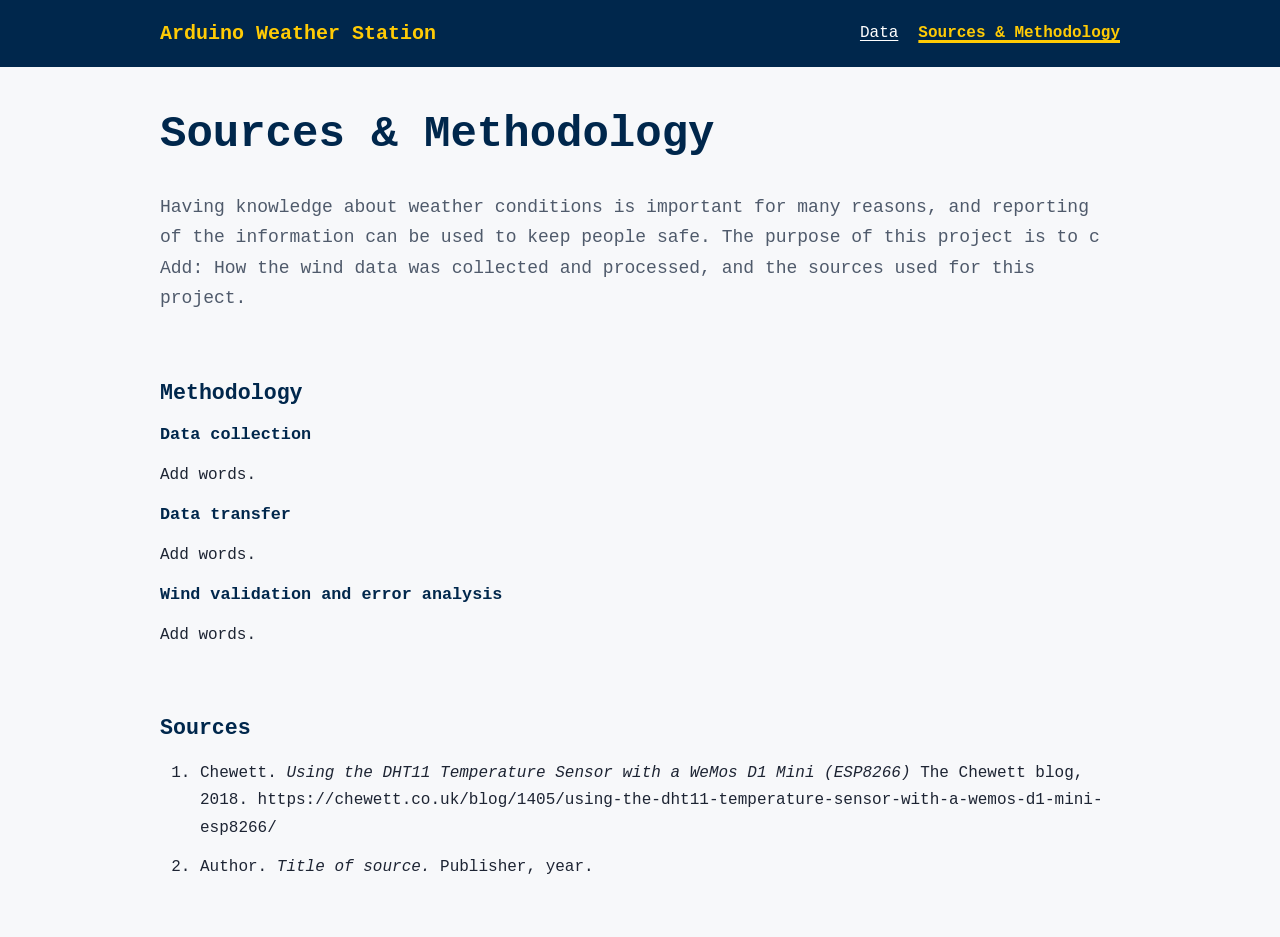
==== sources.html @ 7f2db9c7 "dew point" ====
<!DOCTYPE html>
<html lang="en">
<head>
    <meta charset="utf-8">
    <meta name="viewport" content="width=device-width, initial-scale=1">
    <meta name="description" content="Methodology and sources for the Arduino Weather Station project.">
    <title>Sources &amp; Methodology | Arduino Weather Station</title>
    <link rel="stylesheet" href="assets/css/style.css">
</head>
<body>
    <a class="skip-link" href="#main-content">Skip to content</a>

    <header class="site-header">
        <div class="container header-content">
            <a class="site-title" href="index.html">Arduino Weather Station</a>

            <nav aria-label="Main navigation">
                <a href="index.html">Data</a>
                <a href="sources.html" aria-current="page">Sources &amp; Methodology</a>
            </nav>
        </div>
    </header>

    <main id="main-content" class="container">
        <h1>Sources &amp; Methodology</h1>
        <p class="intro">
            Having knowledge about weather conditions is important for many reasons, and reporting of the information can be used to keep people safe.

            The purpose of this project is to c
            Add: How the wind data was collected and processed, and the sources
            used for this project.
        </p>

        <section aria-labelledby="methodology-heading">
            <h2 id="methodology-heading">Methodology</h2>

            <h3>Data collection</h3>
            <p>
                Add words.
            </p>

            <h3>Data transfer</h3>
            <p>
                Add words.
            </p>

            <h3>Wind validation and error analysis</h3>
            <p>
                Add words.
            </p>
        </section>

        <section aria-labelledby="sources-heading">
            <h2 id="sources-heading">Sources</h2>
            <ol>
                <li id="source-1">
                    Chewett. <cite>Using the DHT11 Temperature Sensor with a WeMos D1 Mini (ESP8266)</cite> The Chewett blog, 2018.
                    https://chewett.co.uk/blog/1405/using-the-dht11-temperature-sensor-with-a-wemos-d1-mini-esp8266/
                </li>
                <li id="source-2">
                    Author. <cite>Title of source.</cite> Publisher, year.
                    <!-- Add a link to the source here. -->
                </li>
            </ol>
        </section>
    </main>
</body>
</html>
---- assets/css/style.css ----
:root {
    --um-blue: #00274c;
    --um-maize: #ffcb05;
    --bg: #f7f8fa;
    --text: #1d2433;
    --muted: #4f5a6b;
    --border: #d5dae3;
}

* {
    box-sizing: border-box;
}

body {
    margin: 0;
    background: var(--bg);
    color: var(--text);
    font-family: "Courier New", Courier, monospace;
    line-height: 1.7;
}

.container {
    width: min(100% - 2rem, 960px);
    margin-inline: auto;
}

.site-header {
    background: var(--um-blue);
    /* border-bottom: 5px solid var(--um-maize); */
}

.header-content {
    display: flex;
    align-items: center;
    justify-content: space-between;
    flex-wrap: wrap;
    gap: 1rem;
    padding-block: 1rem;
}

.site-title {
    color: var(--um-maize);
    font-size: 1.25rem;
    font-weight: 700;
    text-decoration: none;
}

nav {
    display: flex;
    flex-wrap: wrap;
    gap: 0.5rem 1.25rem;
}

a {
    color: var(--um-blue);
    text-underline-offset: 0.2em;
}

nav a {
    padding-block: 0.25rem;
    color: #fff;
}

nav a[aria-current="page"] {
    font-weight: 700;
    color: var(--um-maize);
    text-decoration-thickness: 3px;
    text-decoration-color: var(--um-maize);
}

a:focus-visible,
button:focus-visible,
select:focus-visible {
    outline: 3px solid var(--um-maize);
    outline-offset: 3px;
    box-shadow: 0 0 0 5px var(--um-blue);
}

main {
    padding-block: 2.5rem;
    overflow-wrap: anywhere;
}

h1,
h2,
h3 {
    color: var(--um-blue);
    line-height: 1.25;
}

h1 {
    margin-top: 0;
    font-size: clamp(2rem, 5vw, 2.75rem);
}

h2 {
    font-size: 1.35rem;
}

h3 {
    font-size: 1.05rem;
    margin: 0 0 0.25rem;
}

.intro {
    color: var(--muted);
    font-size: 1.125rem;
}

section {
    margin-top: 2rem;
    padding-top: 1rem;
    /* border-top: 3px solid var(--um-maize); */
}

li + li {
    margin-top: 0.75rem;
}

img {
    max-width: 100%;
    height: auto;
}

.skip-link {
    position: absolute;
    top: -100px;
    left: 1rem;
    padding: 0.5rem 1rem;
    background: var(--um-maize);
    color: var(--um-blue);
    font-weight: 700;
    z-index: 1;
}

.skip-link:focus {
    top: 1rem;
}

/* ---------- Controls ---------- */
.controls {
    display: flex;
    flex-wrap: wrap;
    align-items: center;
    gap: 0.75rem;
    margin: 1.25rem 0;
}

button {
    font: inherit;
    font-weight: 700;
    padding: 0.5rem 1.1rem;
    border: 2px solid var(--um-blue);
    border-radius: 6px;
    background: var(--um-blue);
    color: var(--um-maize);
    cursor: pointer;
}

button:hover:not(:disabled) {
    background: var(--um-maize);
    color: var(--um-blue);
}

button.secondary {
    background: #fff;
    color: var(--um-blue);
}

button.secondary:hover:not(:disabled) {
    background: var(--um-maize);
}

button:disabled {
    opacity: 0.5;
    cursor: not-allowed;
}

select {
    font: inherit;
    padding: 0.4rem;
    border: 2px solid var(--um-blue);
    border-radius: 6px;
    background: #fff;
    color: var(--um-blue);
}

.status {
    font-weight: 600;
    color: var(--muted);
}

.status.connected {
    color: #1a6b2f;
}

.status.error {
    color: #a3211a;
}

/* ---------- Data cards ---------- */
.cards {
    display: grid;
    grid-template-columns: repeat(auto-fit, minmax(240px, 1fr));
    gap: 1rem;
    margin-block: 1rem;
}

.card {
    position: relative;
    padding: 1rem 1.25rem;
    background: #fff;
    border: 1px solid var(--border);
    border-left: 6px solid var(--um-maize);
    border-radius: 8px;
}

.reading {
    margin: 0;
    color: var(--um-blue);
    font-size: 2.25rem;
    font-weight: 700;
    line-height: 1.2;
}

.unit {
    font-size: 1rem;
    font-weight: 600;
    color: var(--muted);
}

.note {
    margin: 0.25rem 0 0;
    color: var(--muted);
    font-size: 0.9rem;
}

/* ---------- Compass ---------- */
.compass {
    position: absolute;
    top: 1rem;
    right: 1.25rem;
    width: 84px;
    height: 84px;
    border: 3px solid var(--um-blue);
    border-radius: 50%;
    background: #fff;
}

.compass span {
    position: absolute;
    font-size: 0.7rem;
    font-weight: 700;
    color: var(--um-blue);
    line-height: 1;
}

.compass .n { top: 3px; left: 50%; transform: translateX(-50%); }
.compass .s { bottom: 3px; left: 50%; transform: translateX(-50%); }
.compass .e { right: 4px; top: 50%; transform: translateY(-50%); }
.compass .w { left: 4px; top: 50%; transform: translateY(-50%); }

.needle {
    position: absolute;
    left: 50%;
    top: 50%;
    width: 6px;
    height: 56px;
    margin: -28px 0 0 -3px;
    background: linear-gradient(to bottom, var(--um-maize) 50%, var(--um-blue) 50%);
    border-radius: 3px;
    transform: rotate(0deg);
    transition: transform 0.4s ease;
}

/* ---------- Table ---------- */
.table-wrap {
    overflow-x: auto;
    border: 1px solid var(--border);
    border-radius: 8px;
    background: #fff;
}

table {
    width: 100%;
    border-collapse: collapse;
}

th,
td {
    padding: 0.5rem 0.9rem;
    text-align: left;
    border-bottom: 1px solid var(--border);
}

thead th {
    background: var(--um-blue);
    color: var(--um-maize);
}

tbody tr:nth-child(even) {
    background: #f3f5f9;
}

.charts {
    display: grid;
    grid-template-columns: repeat(auto-fit, minmax(300px, 1fr));
    gap: 1rem;
    margin: 1rem 0 2rem;
}
.charts iframe {
    width: 100%;
    height: 260px;
    border: 1px solid #ccc;
    border-radius: 6px;
}
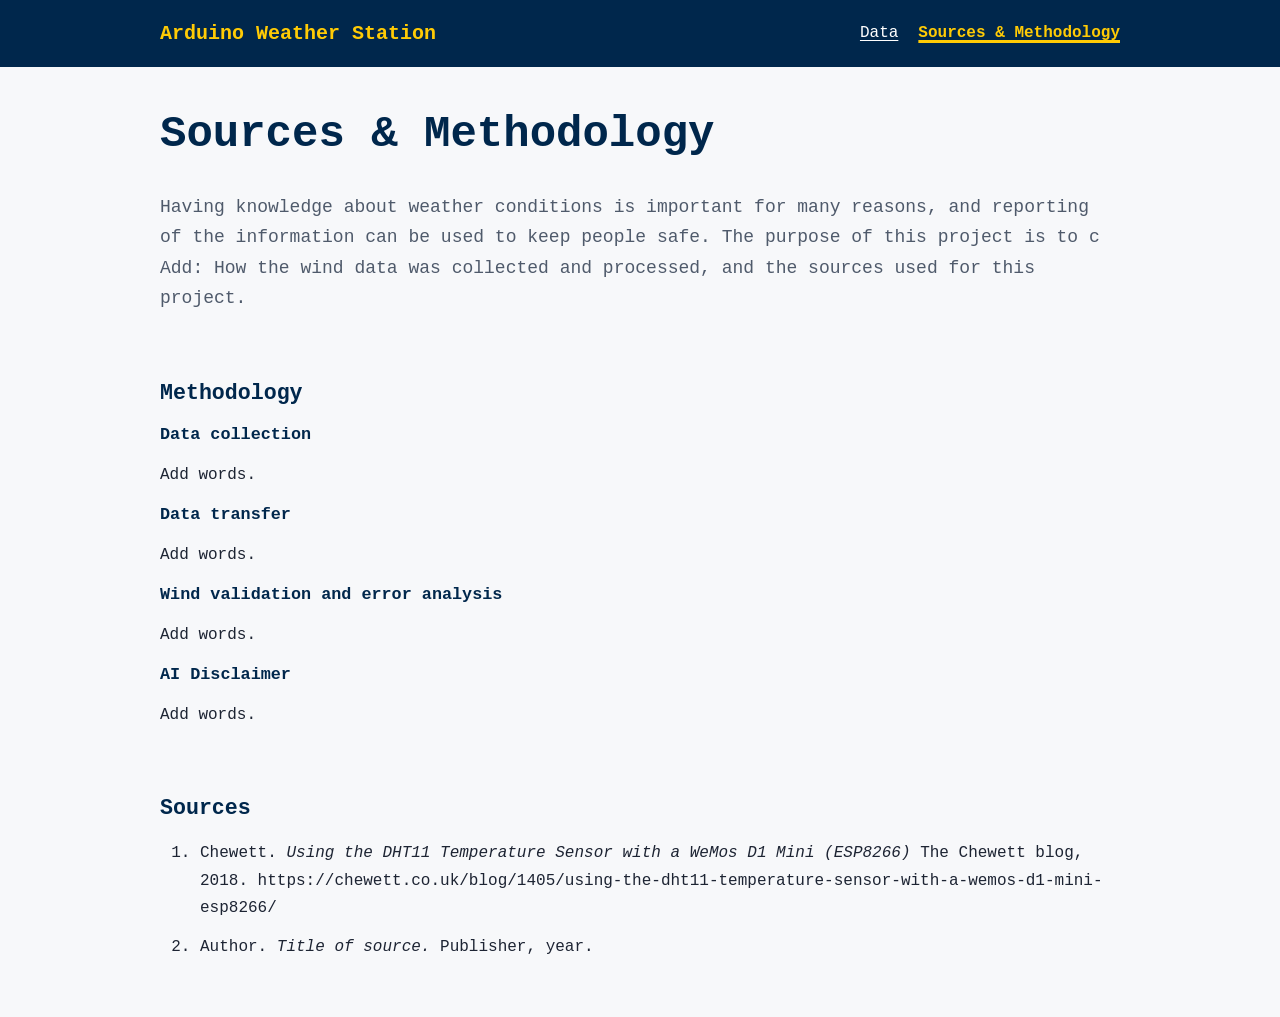
==== commit baf055fd: "updates to index" ====
--- a/sources.html
+++ b/sources.html
@@ -48,6 +48,10 @@
             <p>
                 Add words.
             </p>
+            <h3>AI Disclaimer</h3>
+            <p>
+                Add words.
+            </p>
         </section>
 
         <section aria-labelledby="sources-heading">
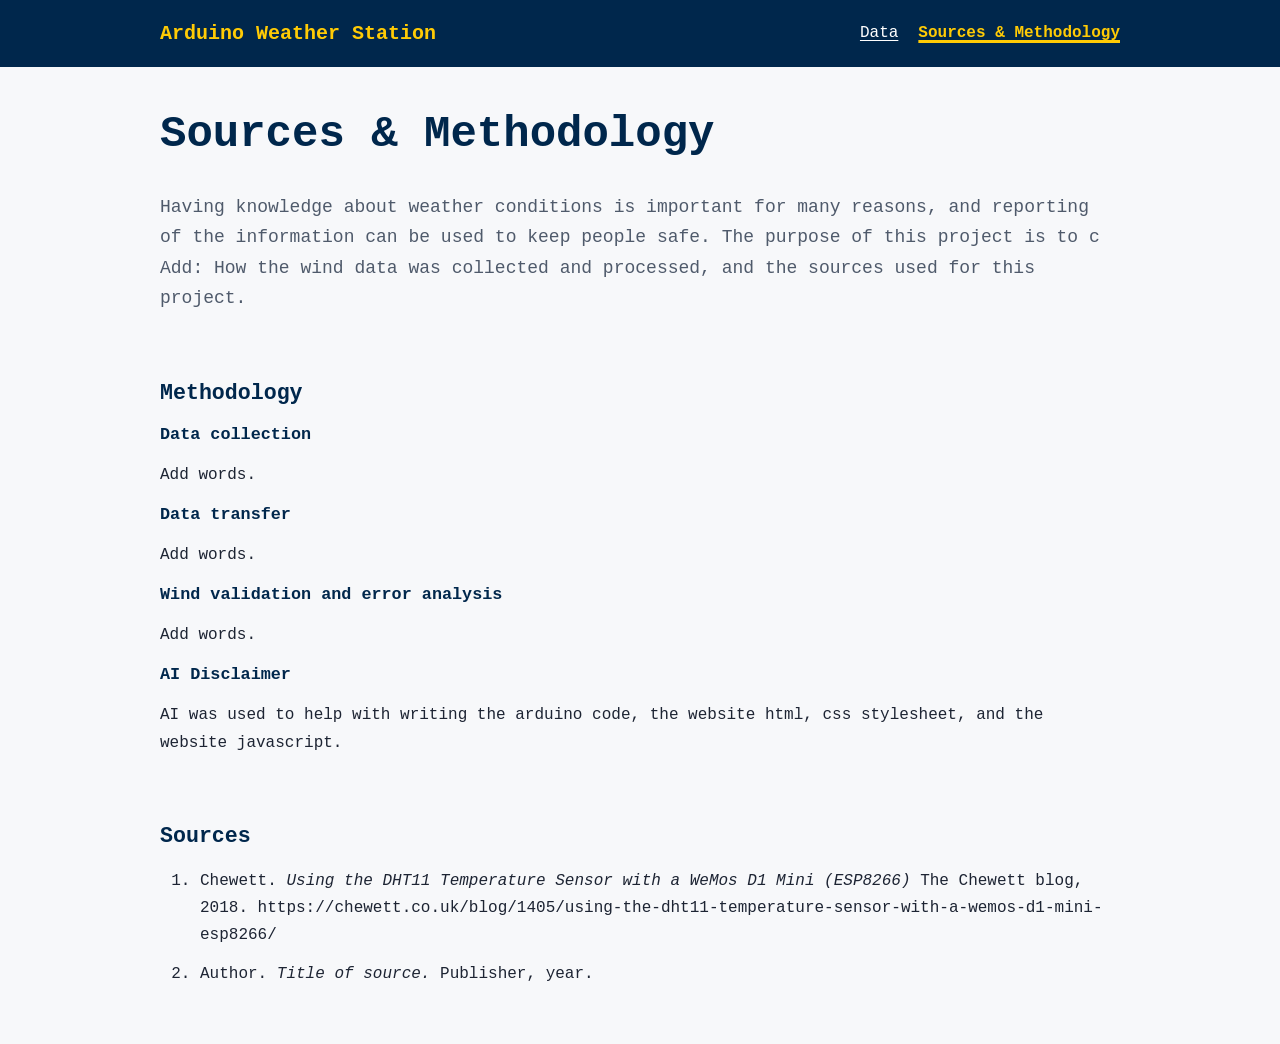
==== commit ad7034e5: "chanes" ====
--- a/sources.html
+++ b/sources.html
@@ -5,6 +5,9 @@
     <meta name="viewport" content="width=device-width, initial-scale=1">
     <meta name="description" content="Methodology and sources for the Arduino Weather Station project.">
     <title>Sources &amp; Methodology | Arduino Weather Station</title>
+    <link rel="icon" href="favicon.ico" sizes="any">
+    <link rel="icon" type="image/png" sizes="32x32" href="assets/images/favicon-32.png">
+    <link rel="apple-touch-icon" href="assets/images/favicon-180.png">
     <link rel="stylesheet" href="assets/css/style.css">
 </head>
 <body>
@@ -50,7 +53,7 @@
             </p>
             <h3>AI Disclaimer</h3>
             <p>
-                Add words.
+                AI was used to help with writing the arduino code, the website html, css stylesheet, and the website javascript. 
             </p>
         </section>
 
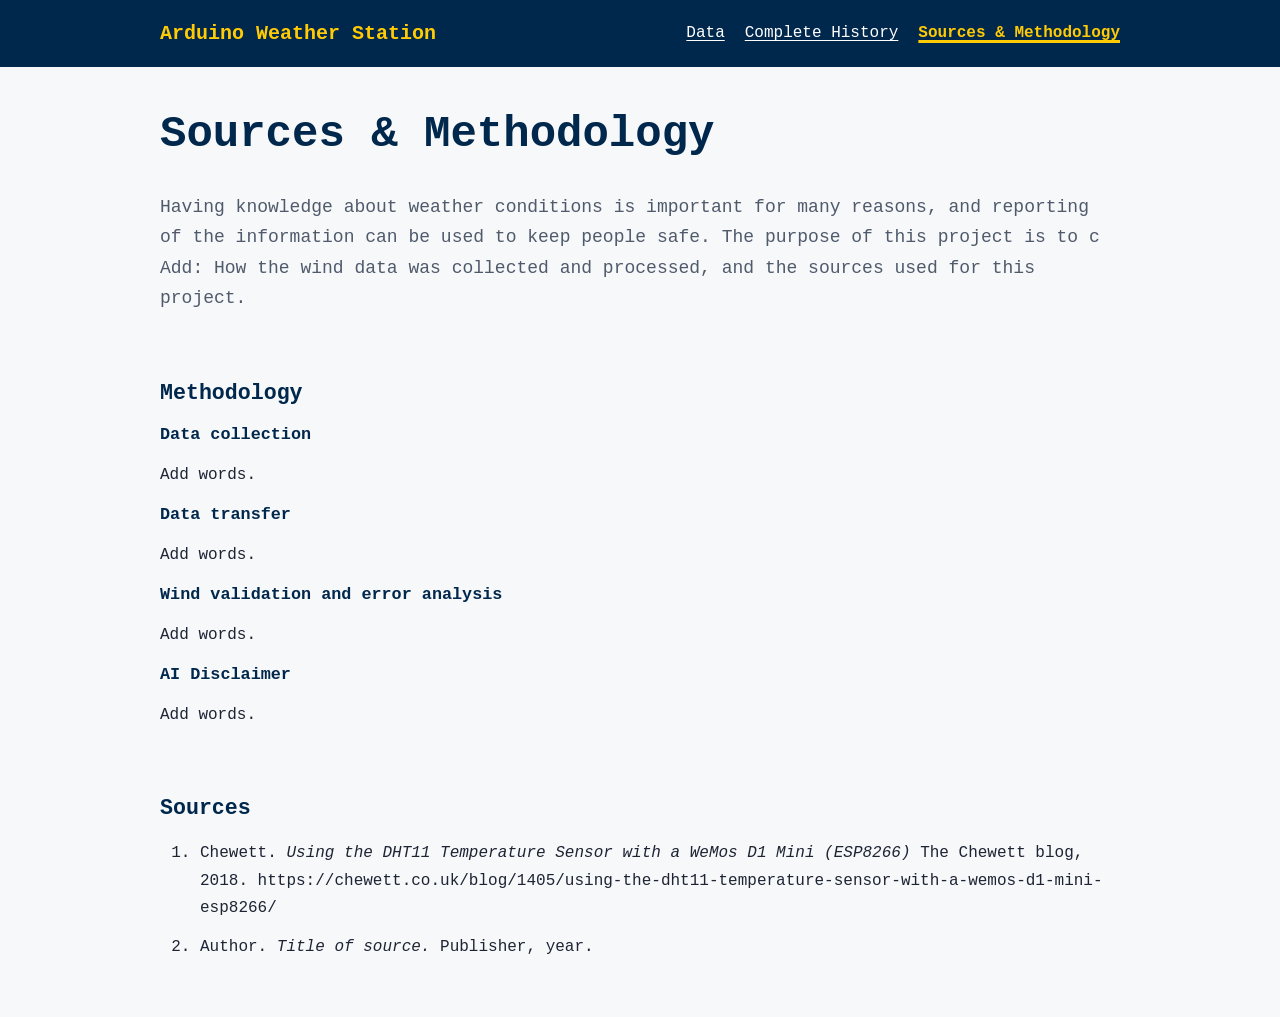
==== commit bbe6cbfe: "History" ====
--- a/sources.html
+++ b/sources.html
@@ -1,75 +1,76 @@
-<!DOCTYPE html>
-<html lang="en">
-<head>
-    <meta charset="utf-8">
-    <meta name="viewport" content="width=device-width, initial-scale=1">
-    <meta name="description" content="Methodology and sources for the Arduino Weather Station project.">
-    <title>Sources &amp; Methodology | Arduino Weather Station</title>
-    <link rel="icon" href="favicon.ico" sizes="any">
-    <link rel="icon" type="image/png" sizes="32x32" href="assets/images/favicon-32.png">
-    <link rel="apple-touch-icon" href="assets/images/favicon-180.png">
-    <link rel="stylesheet" href="assets/css/style.css">
-</head>
-<body>
-    <a class="skip-link" href="#main-content">Skip to content</a>
-
-    <header class="site-header">
-        <div class="container header-content">
-            <a class="site-title" href="index.html">Arduino Weather Station</a>
-
-            <nav aria-label="Main navigation">
-                <a href="index.html">Data</a>
-                <a href="sources.html" aria-current="page">Sources &amp; Methodology</a>
-            </nav>
-        </div>
-    </header>
-
-    <main id="main-content" class="container">
-        <h1>Sources &amp; Methodology</h1>
-        <p class="intro">
-            Having knowledge about weather conditions is important for many reasons, and reporting of the information can be used to keep people safe.
-
-            The purpose of this project is to c
-            Add: How the wind data was collected and processed, and the sources
-            used for this project.
-        </p>
-
-        <section aria-labelledby="methodology-heading">
-            <h2 id="methodology-heading">Methodology</h2>
-
-            <h3>Data collection</h3>
-            <p>
-                Add words.
-            </p>
-
-            <h3>Data transfer</h3>
-            <p>
-                Add words.
-            </p>
-
-            <h3>Wind validation and error analysis</h3>
-            <p>
-                Add words.
-            </p>
-            <h3>AI Disclaimer</h3>
-            <p>
-                AI was used to help with writing the arduino code, the website html, css stylesheet, and the website javascript. 
-            </p>
-        </section>
-
-        <section aria-labelledby="sources-heading">
-            <h2 id="sources-heading">Sources</h2>
-            <ol>
-                <li id="source-1">
-                    Chewett. <cite>Using the DHT11 Temperature Sensor with a WeMos D1 Mini (ESP8266)</cite> The Chewett blog, 2018.
-                    https://chewett.co.uk/blog/1405/using-the-dht11-temperature-sensor-with-a-wemos-d1-mini-esp8266/
-                </li>
-                <li id="source-2">
-                    Author. <cite>Title of source.</cite> Publisher, year.
-                    <!-- Add a link to the source here. -->
-                </li>
-            </ol>
-        </section>
-    </main>
-</body>
+<!DOCTYPE html>
+<html lang="en">
+<head>
+    <meta charset="utf-8">
+    <meta name="viewport" content="width=device-width, initial-scale=1">
+    <meta name="description" content="Methodology and sources for the Arduino Weather Station project.">
+    <title>Sources &amp; Methodology | Arduino Weather Station</title>
+    <link rel="icon" href="favicon.ico" sizes="any">
+    <link rel="icon" type="image/png" sizes="32x32" href="assets/images/favicon-32.png">
+    <link rel="apple-touch-icon" href="assets/images/favicon-180.png">
+    <link rel="stylesheet" href="assets/css/style.css">
+</head>
+<body>
+    <a class="skip-link" href="#main-content">Skip to content</a>
+
+    <header class="site-header">
+        <div class="container header-content">
+            <a class="site-title" href="index.html">Arduino Weather Station</a>
+
+            <nav aria-label="Main navigation">
+                <a href="index.html">Data</a>
+                <a href="history.html">Complete History</a>
+                <a href="sources.html" aria-current="page">Sources &amp; Methodology</a>
+            </nav>
+        </div>
+    </header>
+
+    <main id="main-content" class="container">
+        <h1>Sources &amp; Methodology</h1>
+        <p class="intro">
+            Having knowledge about weather conditions is important for many reasons, and reporting of the information can be used to keep people safe.
+
+            The purpose of this project is to c
+            Add: How the wind data was collected and processed, and the sources
+            used for this project.
+        </p>
+
+        <section aria-labelledby="methodology-heading">
+            <h2 id="methodology-heading">Methodology</h2>
+
+            <h3>Data collection</h3>
+            <p>
+                Add words.
+            </p>
+
+            <h3>Data transfer</h3>
+            <p>
+                Add words.
+            </p>
+
+            <h3>Wind validation and error analysis</h3>
+            <p>
+                Add words.
+            </p>
+            <h3>AI Disclaimer</h3>
+            <p>
+                Add words.
+            </p>
+        </section>
+
+        <section aria-labelledby="sources-heading">
+            <h2 id="sources-heading">Sources</h2>
+            <ol>
+                <li id="source-1">
+                    Chewett. <cite>Using the DHT11 Temperature Sensor with a WeMos D1 Mini (ESP8266)</cite> The Chewett blog, 2018.
+                    https://chewett.co.uk/blog/1405/using-the-dht11-temperature-sensor-with-a-wemos-d1-mini-esp8266/
+                </li>
+                <li id="source-2">
+                    Author. <cite>Title of source.</cite> Publisher, year.
+                    <!-- Add a link to the source here. -->
+                </li>
+            </ol>
+        </section>
+    </main>
+</body>
 </html>
--- a/assets/css/style.css
+++ b/assets/css/style.css
@@ -296,6 +296,9 @@
 thead th {
     background: var(--um-blue);
     color: var(--um-maize);
+    font-size: 0.8rem;       /* smaller header text */
+    white-space: nowrap;     /* keep each header on one line */
+    padding: 0.5rem 0.6rem;
 }
 
 tbody tr:nth-child(even) {
@@ -313,4 +316,41 @@
     height: 260px;
     border: 1px solid #ccc;
     border-radius: 6px;
-}+}
+/* ---------- Complete History page ---------- */
+.history-controls {
+    display: flex;
+    flex-wrap: wrap;
+    align-items: center;
+    gap: 1rem 1.5rem;
+    margin: 1rem 0;
+}
+
+.toggle {
+    display: flex;
+    flex-wrap: wrap;
+    gap: 0.25rem 1rem;
+    margin: 0;
+    padding: 0.4rem 0.9rem;
+    border: 1px solid var(--border);
+    border-radius: 8px;
+    background: #fff;
+}
+
+.toggle legend {
+    padding: 0 0.3rem;
+    font-size: 0.8rem;
+    font-weight: 600;
+}
+
+.toggle label {
+    cursor: pointer;
+}
+
+.history-plot {
+    width: 100%;
+    min-height: 960px;
+    border: 1px solid var(--border);
+    border-radius: 8px;
+    background: #fff;
+}
